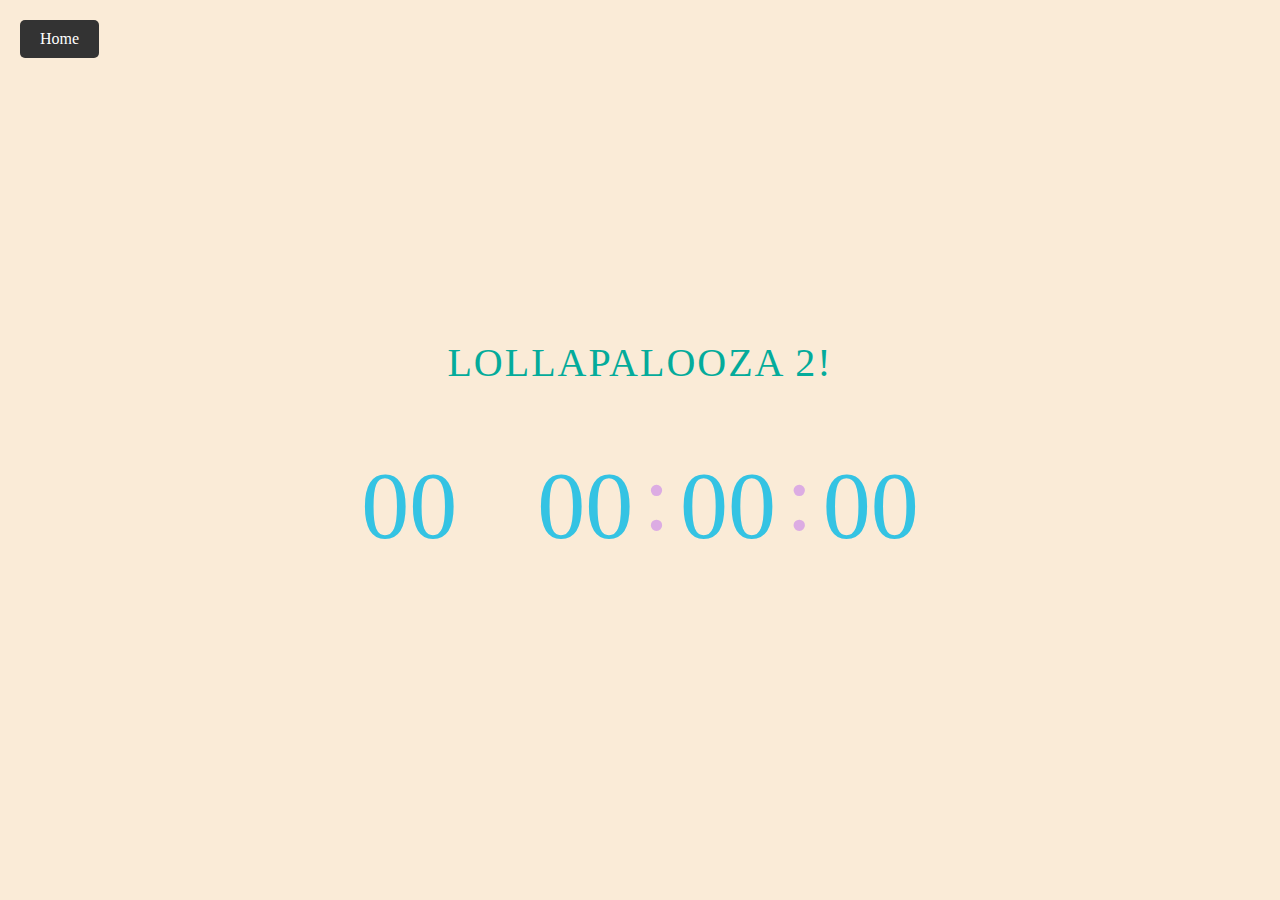
==== countdown.html @ cfd6373b "organized" ====
<!DOCTYPE html>
<html lang="en">
<head>
  <meta charset="UTF-8">
  <meta name="viewport" content="width=device-width, initial-scale=1.0">
  <title>Countdown</title>
  <link rel="stylesheet" href="style.css">
  <script src="main.js" defer></script>
</head>
<body>

  <div class="top-left-buttons">
    <button id="indexBtn" class="top-left-btn">Home</button>
  </div>    

  <div class="container1">
    <h1 id="headline">lollapalooza 2!</h1>
    <div id="countdown" class="countdown">
      <ul>
        <li><span id="days">00</span></li>
        <li><span id="hours">00</span></li>
        <li class="seperator">:</li>
        <li><span id="minutes">00</span></li>
        <li class="seperator">:</li>
        <li><span id="seconds">00</span></li>
      </ul>
    </div>
  </div>

  <script>
    document.getElementById('indexBtn').addEventListener('click', function() {
        window.location.href = 'index.html'; 
    });  
  </script>

</body>
</html>
---- style.css ----
* {
  margin: 0;
  padding: 0;
  box-sizing: border-box;
  font-family: 'Times New Roman', Times, serif;
}

body {
  width: 100%;
  min-height: 100vh;
  background-color: antiquewhite;
  background-size: cover;
  background-position: center;
  background-repeat: no-repeat;
  color: #333;
  display: flex;
  justify-content: center;
  align-items: center;
}

.container1 {
  text-align: center; /* Ensure content is centered */
  display: flex;
  flex-direction: column;
  justify-content: center;
  align-items: center;
  height: 100vh; /* Full height to center content vertically */
  color: #04AB9B;
}

h1 {
  margin-bottom: 4rem;
  font-size: 2.5rem;
  font-weight: normal;
  letter-spacing: 2px;
  text-transform: uppercase;
}

ul {
  display: flex;
  justify-content: center;
}

ul li {
  list-style-type: none;
  font-size: 1rem;
  text-transform: uppercase;
  text-align: center;
}

li span {
  display: block;
  font-size: 6rem;
  color: #34C3E3;
}

li.seperator {
  margin: 0 10px;
  font-size: 6rem;
  line-height: 1;
  color: #DCACE3;
}

li:first-of-type {
  margin-right: 5rem;
}

.social_links {
  position: fixed;
  bottom: 0;
  height: 60px;
  display: flex;
  justify-content: center;
  align-items: center;
  gap: 1.5rem;
}

.social_links a {
  color: inherit;
  font-size: 2rem;
}

.social_links_text {
  position: fixed;
  bottom: 40px;
  height: 60px;
  display: flex;
  justify-content: center;
  align-items: center;
  gap: 1.5rem;
}

.top-left-buttons {
  display: grid;
  grid-template-columns: repeat(3, auto); /* Adjust the number of columns as needed */
  grid-gap: 10px; /* Adjust the spacing between buttons */
  position: absolute;
  top: 20px;
  left: 20px;
}

.top-left-btn {
  padding: 10px 20px;
  background-color: #333;
  color: white;
  border: none;
  border-radius: 5px;
  cursor: pointer;
  font-size: 16px;
}

.top-left-btn:hover {
  background-color: #555;
}

.location-section {
  margin-bottom: 20px; /* Add space between each section */
}

.location-section p {
  text-align: center; /* Center align the descriptions */
  margin-bottom: 0.5rem;
}

.location-section h2 {
  margin-top: 40px; /* Add margin above the "Summer 2023" section */
  margin-bottom: .5rem;
  font-size: 2.5rem;
  font-weight: normal;
  letter-spacing: 2px;
  text-transform: uppercase;
  color: sienna; /* Set the color to burnt sienna */
  text-align: center;
}

.location-section .images {
  display: grid;
  grid-template-columns: repeat(3, 1fr); /* Create 3 equal columns */
  grid-gap: 10px; /* Add some gap between the images */
  margin: 0 5%; /* Add margin to center the grid container and create equal spacing */
}

.location-section .images img {
  width: 100%; /* Ensure images take up the entire width of the column */
  height: 200px; /* Set a fixed height for the images */
  object-fit: cover; /* Ensure images cover the fixed dimensions */
  border: 5px solid #333; /* Add border around images */
}

#summer2024 {
  margin-top: 25px; /* Add margin above the "Summer 2023" section */
}

#summer2024 h2 {
  margin-top: 10px; /* Add margin above the "Summer 2023" section */
  margin-bottom: 1rem;
  font-size: 3.5rem;
  font-weight: normal;
  letter-spacing: 3px;
  text-transform: uppercase;
  color: sienna;
  text-align: center;
}

#summer2023 {
  margin-top: 100px; /* Add margin above the "Summer 2023" section */
}

#summer2023 .grid-container {
  display: grid;
  justify-content: center; /* Center the grid items horizontally */
  grid-template-columns: repeat(3, 1fr); /* Create 3 columns */
  grid-gap: 10px; /* Add gap between images */
  margin: 0 5%; /* Add margin to center the grid container and create equal spacing */
}

#summer2023 .grid-container img {
  width: 100%; /* Ensure images take up the entire width of the column */
  height: 200px; /* Set a fixed height for the images */
  object-fit: cover; /* Ensure images cover the fixed dimensions */
  border: 5px solid #333; /* Add border around images */
}

#summer2023 h2 {
  margin-bottom: 3rem;
  font-size: 3.5rem;
  font-weight: normal;
  letter-spacing: 3px;
  text-transform: uppercase;
  color: sienna; /* Set the color to burnt sienna */
  text-align: center;
}

/* Style for temperature */
.location-section h1 {
  text-align: center;
  font-size: 18px; /* Adjust size as needed */
  margin-bottom: 5px; /* Add some space between temperature and weather type */
}

/* Style for weather type */
.location-section p {
  font-size: 18px; /* Adjust size as needed */
  margin-top: 0; /* Remove default margin */
}
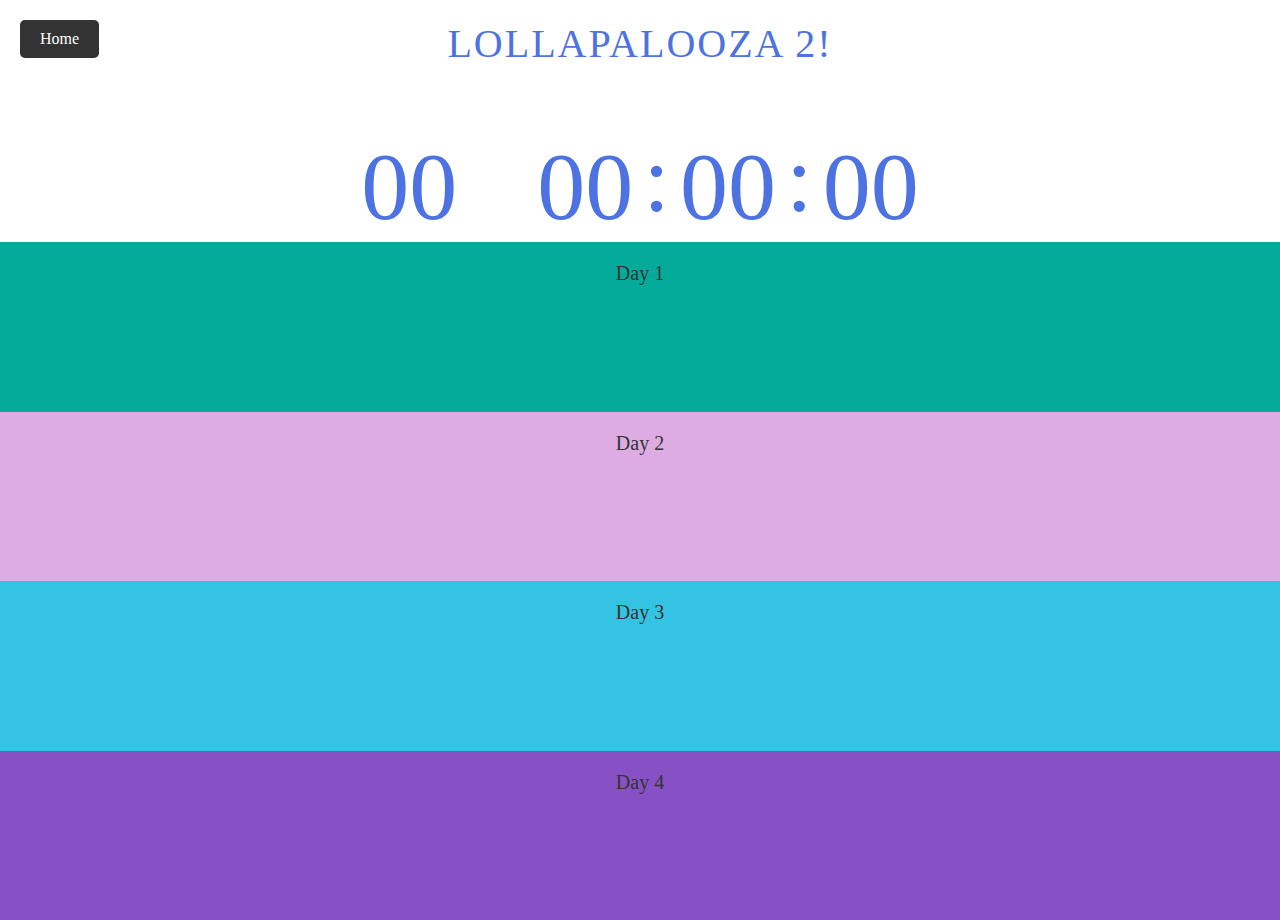
==== commit 0476a7f7: "lolla" ====
--- a/countdown.html
+++ b/countdown.html
@@ -4,7 +4,10 @@
   <meta charset="UTF-8">
   <meta name="viewport" content="width=device-width, initial-scale=1.0">
   <title>Countdown</title>
-  <link rel="stylesheet" href="style.css">
+  <link rel="stylesheet" href="style_general.css">
+  <link rel="stylesheet" href="style_button.css">
+  <link rel="stylesheet" href="style_countdown.css">
+  <link rel="stylesheet" href="style_sections.css">
   <script src="main.js" defer></script>
 </head>
 <body>
@@ -25,6 +28,10 @@
         <li><span id="seconds">00</span></li>
       </ul>
     </div>
+    <div class="section" id="section1">Day 1</div>
+    <div class="section" id="section2">Day 2</div>
+    <div class="section" id="section3">Day 3</div>
+    <div class="section" id="section4">Day 4</div>
   </div>
 
   <script>
--- a/style_general.css
+++ b/style_general.css
@@ -0,0 +1,27 @@
+* {
+  margin: 0;
+  padding: 0;
+  box-sizing: border-box;
+  font-family: 'Times New Roman', Times, serif;
+}
+
+body {
+  width: 100%;
+  min-height: 100vh;
+  background-color: antiquewhite;
+  background-size: cover;
+  background-position: center;
+  background-repeat: no-repeat;
+  color: #333;
+  display: flex;
+  justify-content: center;
+  align-items: center;
+}
+
+h1 {
+  margin-bottom: 4rem;
+  font-size: 2.5rem;
+  font-weight: normal;
+  letter-spacing: 2px;
+  text-transform: uppercase;
+}
--- a/style_button.css
+++ b/style_button.css
@@ -0,0 +1,23 @@
+.top-left-buttons {
+    display: grid;
+    grid-template-columns: repeat(3, auto); /* Adjust the number of columns as needed */
+    grid-gap: 10px; /* Adjust the spacing between buttons */
+    position: absolute;
+    top: 20px;
+    left: 20px;
+  }
+  
+  .top-left-btn {
+    padding: 10px 20px;
+    background-color: #333;
+    color: white;
+    border: none;
+    border-radius: 5px;
+    cursor: pointer;
+    font-size: 16px;
+  }
+  
+  .top-left-btn:hover {
+    background-color: #555;
+  }
+  --- a/style_countdown.css
+++ b/style_countdown.css
@@ -0,0 +1,91 @@
+ul {
+    display: flex;
+    justify-content: center;
+  }
+  
+  ul li {
+    list-style-type: none;
+    font-size: 1rem;
+    text-transform: uppercase;
+    text-align: center;
+  }
+  
+  /* red - #fb5047 ; others - #34C3E3, #DCACE3, #04AB9B */
+  li span {
+    display: block;
+    font-size: 6rem;
+    color: #4d72e2;
+  }
+  
+  li.seperator {
+    margin: 0 10px;
+    font-size: 6rem;
+    line-height: 1;
+    color: #4d72e2;
+  }
+  
+  li:first-of-type {
+    margin-right: 5rem;
+  }
+
+  .container1 {
+    margin-top: 20px;
+    text-align: center; /* Ensure content is centered */
+    display: flex;
+    flex-direction: column;
+    justify-content: center;
+    align-items: center;
+    height: 100vh; /* Full height to center content vertically */
+    color: #4d72e2;
+  }
+
+.section {
+  padding: 20px;
+  color: #333;
+  font-size: 20px;
+  text-align: center;
+  height: 250px; /* Full height to center content vertically */
+  width: 2500px; /* Make each section span the entire width of the screen */
+}
+
+#section1 {
+  background-color: #04AB9B; 
+}
+
+#section2 {
+  background-color: #DCACE3; 
+}
+
+#section3 {
+  background-color: #34C3E3; 
+}
+
+#section4 {
+  background-color: #8751c5; 
+}
+
+body {
+  width: 100%;
+  min-height: 100vh;
+  background-color: rgb(255, 255, 255);
+  background-size: cover;
+  background-position: center;
+  background-repeat: no-repeat;
+  color: #333;
+  display: flex;
+  justify-content: center;
+  align-items: center;
+}
+
+.top-left-btn {
+  margin-bottom: 20px;
+  padding: 10px 20px;
+  background-color: #333;
+  color: #ffffff;
+  border: none;
+  border-radius: 5px;
+  cursor: pointer;
+  font-size: 16px;
+}
+
+  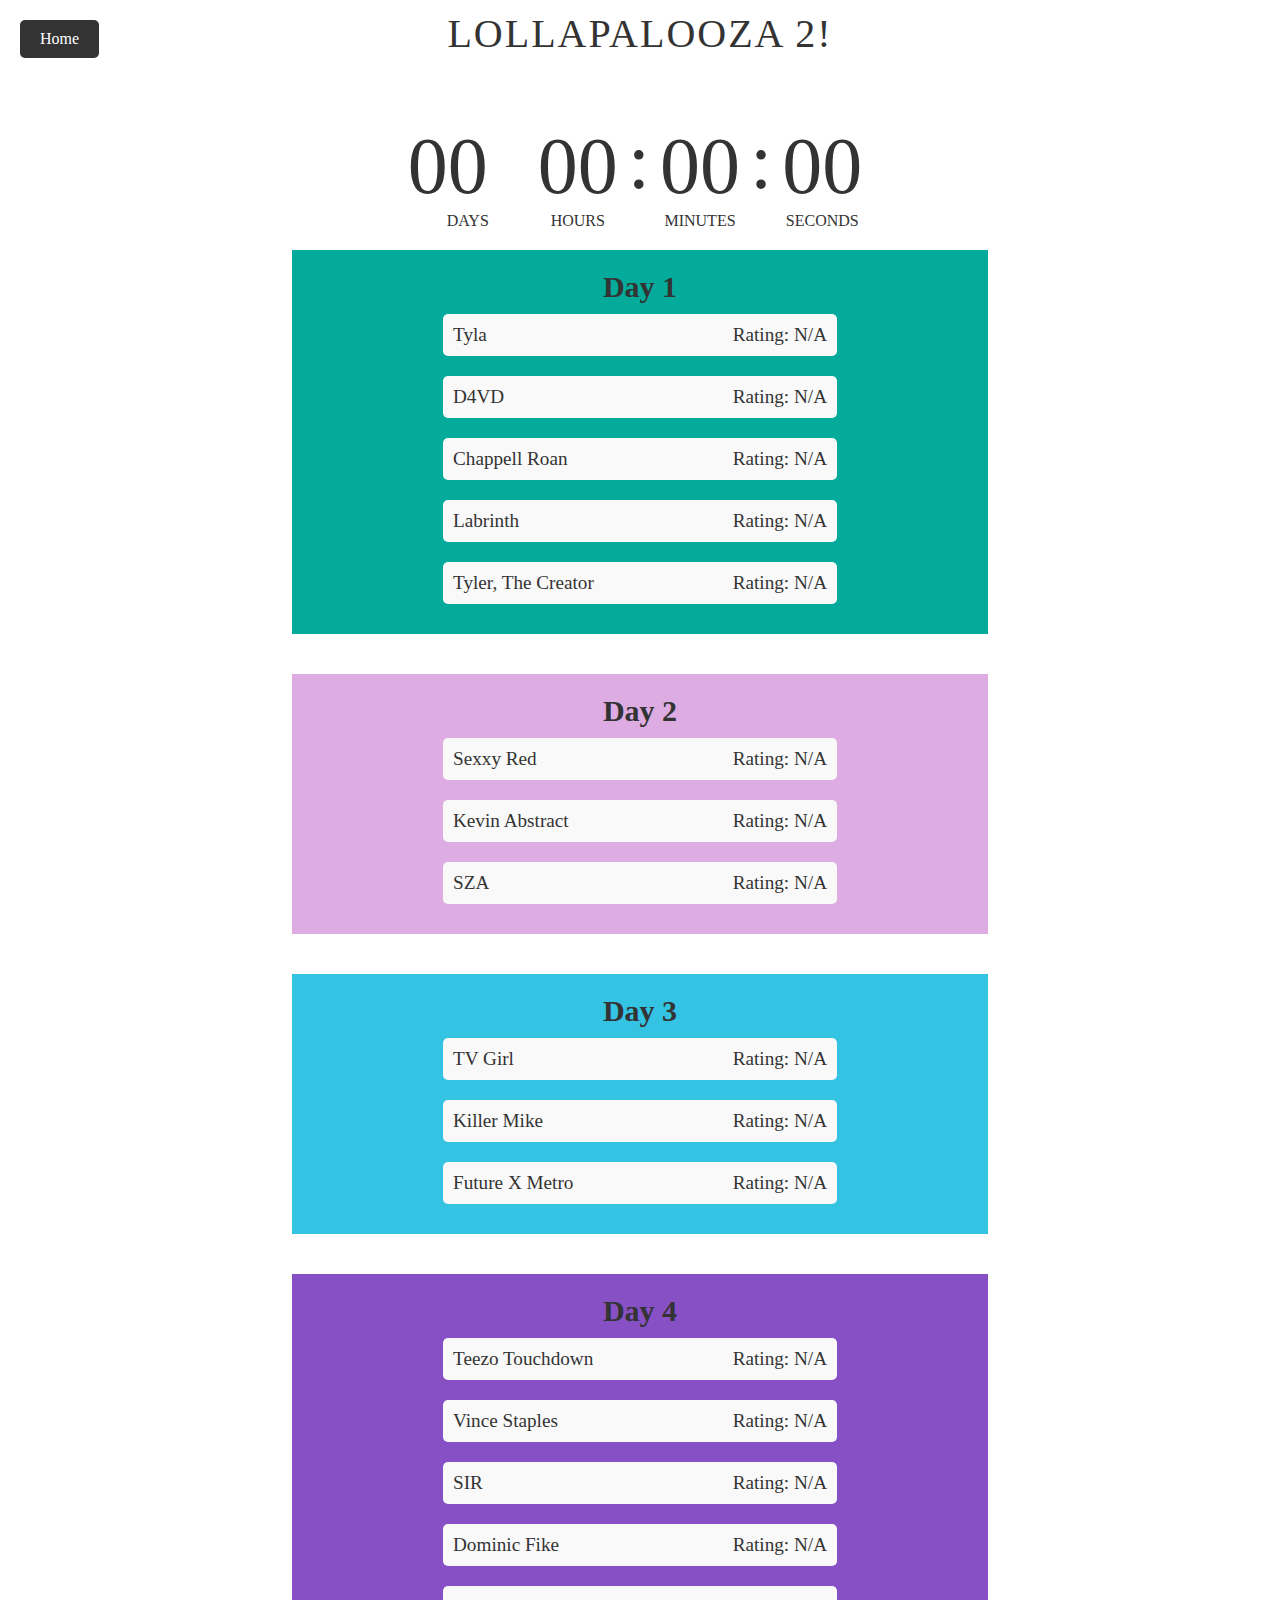
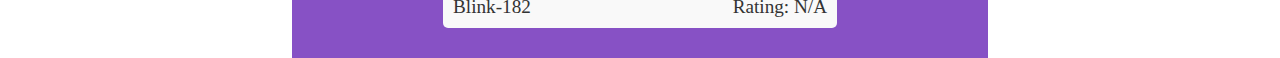
==== commit 6c380f0e: "countdown" ====
--- a/countdown.html
+++ b/countdown.html
@@ -20,25 +20,104 @@
     <h1 id="headline">lollapalooza 2!</h1>
     <div id="countdown" class="countdown">
       <ul>
-        <li><span id="days">00</span></li>
-        <li><span id="hours">00</span></li>
-        <li class="seperator">:</li>
-        <li><span id="minutes">00</span></li>
-        <li class="seperator">:</li>
-        <li><span id="seconds">00</span></li>
+        <li><span id="days">00</span>Days</li>
+        <li><span id="hours">00</span>Hours</li>
+        <li class="separator">:</li>
+        <li><span id="minutes">00</span>Minutes</li>
+        <li class="separator">:</li>
+        <li><span id="seconds">00</span>Seconds</li>
       </ul>
     </div>
-    <div class="section" id="section1">Day 1</div>
-    <div class="section" id="section2">Day 2</div>
-    <div class="section" id="section3">Day 3</div>
-    <div class="section" id="section4">Day 4</div>
+    
+    <div class="section" id="section1">
+      <h2>Day 1</h2>
+      <div class="writings-list">
+        <div class="writing-item">
+          <div class="artist">Tyla</div>
+          <div class="rating">Rating: N/A</div>
+        </div>
+        <div class="writing-item">
+          <div class="artist">D4VD</div>
+          <div class="rating">Rating: N/A</div>
+        </div>
+        <div class="writing-item">
+          <div class="artist">Chappell Roan</div>
+          <div class="rating">Rating: N/A</div>
+        </div>
+        <div class="writing-item">
+          <div class="artist">Labrinth</div>
+          <div class="rating">Rating: N/A</div>
+        </div>
+        <div class="writing-item">
+          <div class="artist">Tyler, The Creator</div>
+          <div class="rating">Rating: N/A</div>
+        </div>
+
+      </div>
+    </div>
+    
+    <div class="section" id="section2">
+      <h2>Day 2</h2>
+      <div class="writings-list">
+        <div class="writing-item">
+          <div class="artist">Sexxy Red</div>
+          <div class="rating">Rating: N/A</div>
+        </div>
+        <div class="writing-item">
+          <div class="artist">Kevin Abstract</div>
+          <div class="rating">Rating: N/A</div>
+        </div>
+        <div class="writing-item">
+          <div class="artist">SZA</div>
+          <div class="rating">Rating: N/A</div>
+        </div>
+      </div>
+    </div>
+    
+    <div class="section" id="section3">
+      <h2>Day 3</h2>
+      <div class="writings-list">
+        <div class="writing-item">
+          <div class="artist">TV Girl</div>
+          <div class="rating">Rating: N/A</div>
+        </div>
+        <div class="writing-item">
+          <div class="artist">Killer Mike</div>
+          <div class="rating">Rating: N/A</div>
+        </div>
+        <div class="writing-item">
+          <div class="artist">Future X Metro</div>
+          <div class="rating">Rating: N/A</div>
+        </div>
+      </div>
+    </div>
+    
+    <div class="section" id="section4">
+      <h2>Day 4</h2>
+      <div class="writings-list">
+        <div class="writing-item">
+          <div class="artist">Teezo Touchdown</div>
+          <div class="rating">Rating: N/A</div>
+        </div>
+        <div class="writing-item">
+          <div class="artist">Vince Staples</div>
+          <div class="rating">Rating: N/A</div>
+        </div>
+        <div class="writing-item">
+          <div class="artist">SIR</div>
+          <div class="rating">Rating: N/A</div>
+        </div>
+        <div class="writing-item">
+          <div class="artist">Dominic Fike</div>
+          <div class="rating">Rating: N/A</div>
+        </div>
+        <div class="writing-item">
+          <div class="artist">Blink-182</div>
+          <div class="rating">Rating: N/A</div>
+        </div>
+      </div>
+    </div>
   </div>
 
-  <script>
-    document.getElementById('indexBtn').addEventListener('click', function() {
-        window.location.href = 'index.html'; 
-    });  
-  </script>
-
 </body>
-</html>
+</html>--- a/style_countdown.css
+++ b/style_countdown.css
@@ -1,51 +1,57 @@
 ul {
-    display: flex;
-    justify-content: center;
-  }
-  
-  ul li {
-    list-style-type: none;
-    font-size: 1rem;
-    text-transform: uppercase;
-    text-align: center;
-  }
-  
-  /* red - #fb5047 ; others - #34C3E3, #DCACE3, #04AB9B */
-  li span {
-    display: block;
-    font-size: 6rem;
-    color: #4d72e2;
-  }
-  
-  li.seperator {
-    margin: 0 10px;
-    font-size: 6rem;
-    line-height: 1;
-    color: #4d72e2;
-  }
-  
-  li:first-of-type {
-    margin-right: 5rem;
-  }
+  display: flex;
+  justify-content: center;
+  padding: 0;
+}
 
-  .container1 {
-    margin-top: 20px;
-    text-align: center; /* Ensure content is centered */
-    display: flex;
-    flex-direction: column;
-    justify-content: center;
-    align-items: center;
-    height: 100vh; /* Full height to center content vertically */
-    color: #4d72e2;
-  }
+ul li {
+  list-style-type: none;
+  font-size: 1rem;
+  text-transform: uppercase;
+  text-align: center;
+}
+
+li span {
+  display: block;
+  font-size: 5rem;
+  color: #333;
+}
+
+.separator {
+  font-size: 5rem;
+  line-height: 1;
+  color: #333;
+}
+
+.container1 {
+  margin-top: 10px;
+  text-align: center;
+  display: flex;
+  flex-direction: column;
+  align-items: center;
+  height: 100vh;
+  color: #333;
+}
+
+/* Added spacing between days and hours, minutes, and seconds */
+#days {
+  margin-right: 40px; /* Increase this value for more space */
+}
+
+#hours, #minutes, #seconds {
+  margin-left: 10px;
+  margin-right: 10px;
+}
 
 .section {
+  margin-top: 20px;
+  margin-bottom: 20px;
   padding: 20px;
   color: #333;
   font-size: 20px;
   text-align: center;
-  height: 250px; /* Full height to center content vertically */
-  width: 2500px; /* Make each section span the entire width of the screen */
+  height: 400px;
+  width: 150%;
 }
 
 #section1 {
@@ -88,4 +94,24 @@
   font-size: 16px;
 }
 
-  +.writings-list {
+  display: flex;
+  flex-direction: column;
+  align-items: center;
+  width: 100%;
+}
+
+.writing-item {
+  display: flex;
+  justify-content: space-between;
+  width: 60%;
+  margin: 10px 0;
+  padding: 10px;
+  background-color: #f9f9f9;
+  border-radius: 5px;
+}
+
+.artist, .rating {
+  font-size: 1.2rem;
+  color: #333;
+}
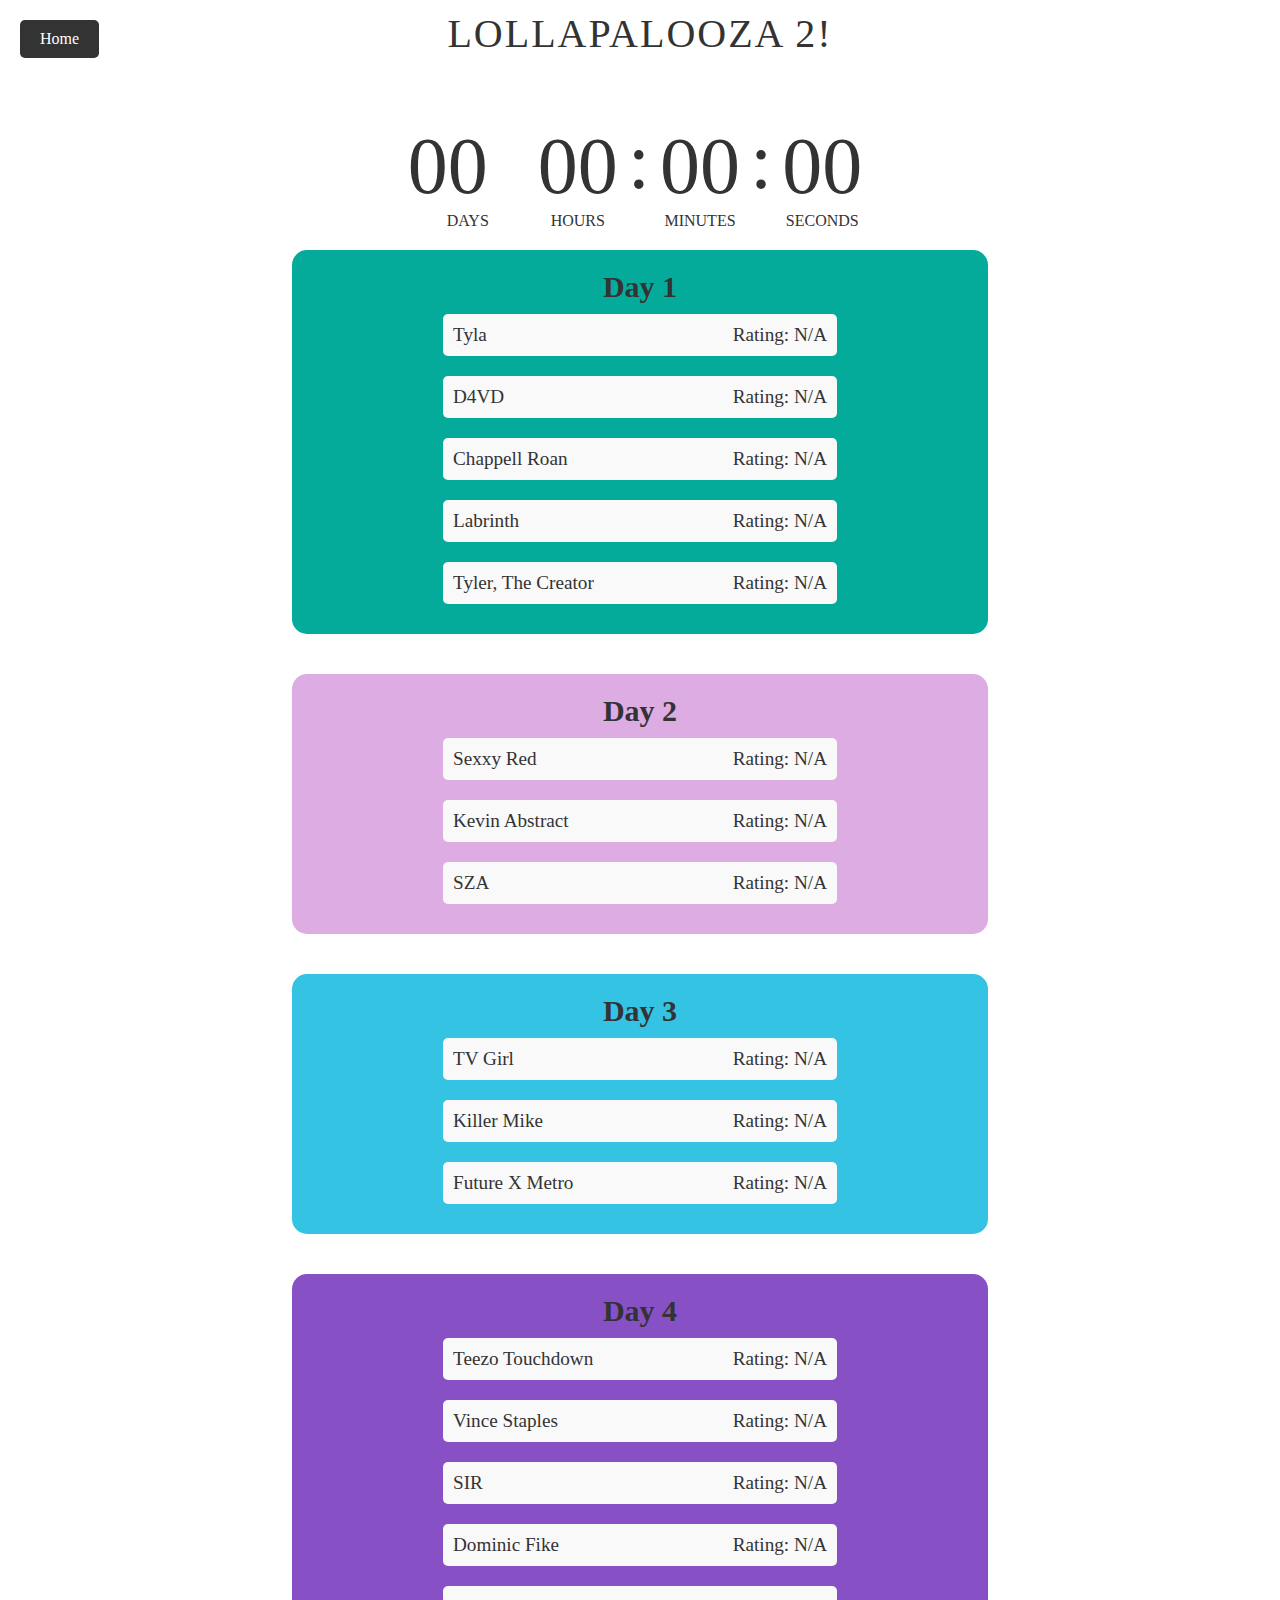
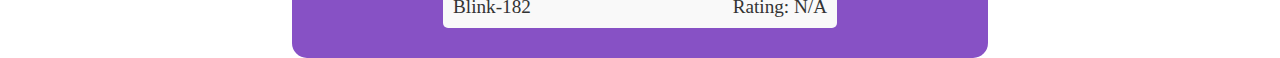
==== commit 1f948831: "Flappy bird" ====
--- a/countdown.html
+++ b/countdown.html
@@ -7,7 +7,6 @@
   <link rel="stylesheet" href="style_general.css">
   <link rel="stylesheet" href="style_button.css">
   <link rel="stylesheet" href="style_countdown.css">
-  <link rel="stylesheet" href="style_sections.css">
   <script src="main.js" defer></script>
 </head>
 <body>
@@ -119,5 +118,11 @@
     </div>
   </div>
 
+  <script>
+    document.getElementById('indexBtn').addEventListener('click', function() {
+      window.location.href = 'index.html'; // Redirects to index.html
+    });
+  </script>
+
 </body>
 </html>--- a/style_button.css
+++ b/style_button.css
@@ -1,6 +1,6 @@
 .top-left-buttons {
     display: grid;
-    grid-template-columns: repeat(3, auto); /* Adjust the number of columns as needed */
+    grid-template-columns: repeat(4, auto); /* Adjust the number of columns as needed */
     grid-gap: 10px; /* Adjust the spacing between buttons */
     position: absolute;
     top: 20px;
--- a/style_countdown.css
+++ b/style_countdown.css
@@ -52,6 +52,7 @@
   text-align: center;
   height: 400px;
   width: 150%;
+  border-radius: 15px; 
 }
 
 #section1 {
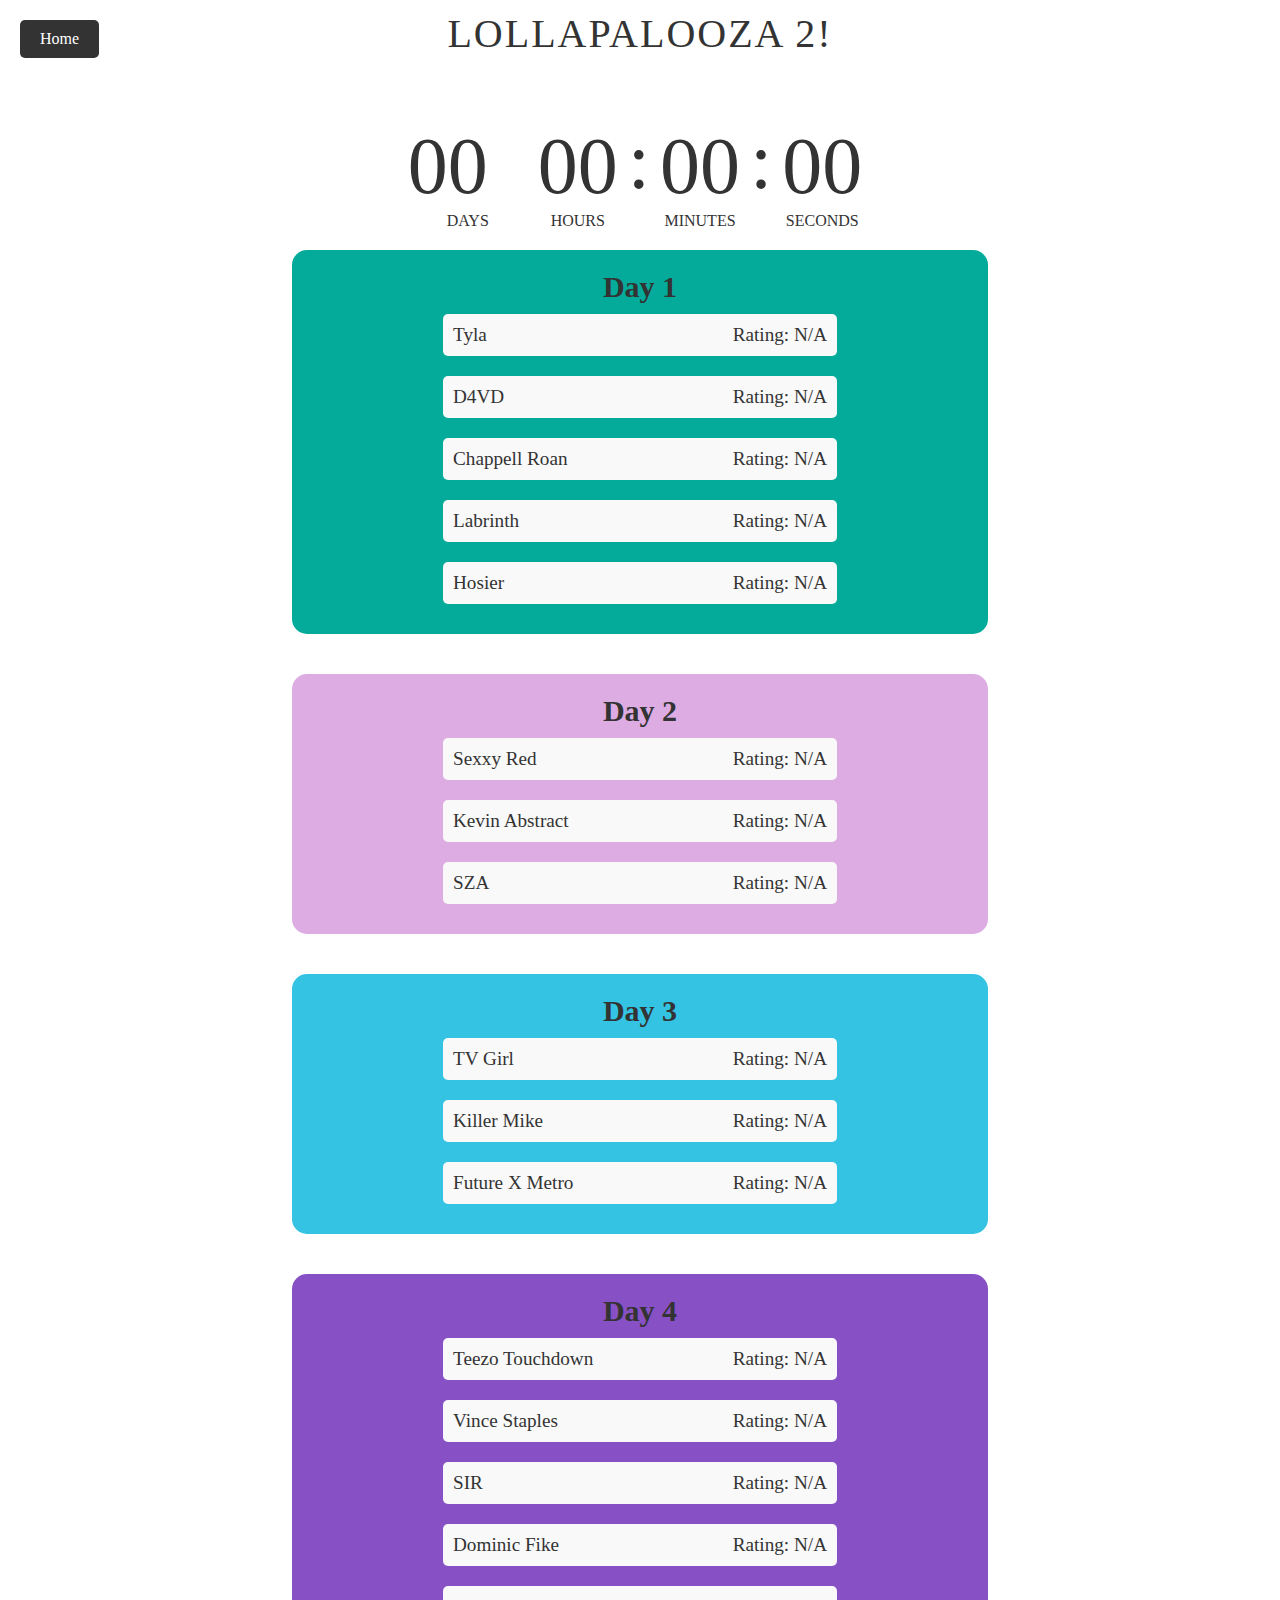
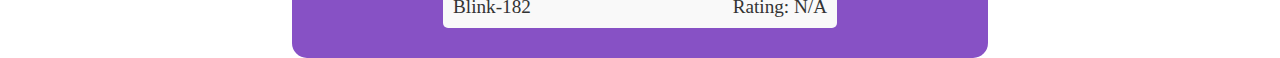
==== commit 8c9912a8: "name change" ====
--- a/countdown.html
+++ b/countdown.html
@@ -48,7 +48,7 @@
           <div class="rating">Rating: N/A</div>
         </div>
         <div class="writing-item">
-          <div class="artist">Tyler, The Creator</div>
+          <div class="artist">Hosier</div>
           <div class="rating">Rating: N/A</div>
         </div>
 
